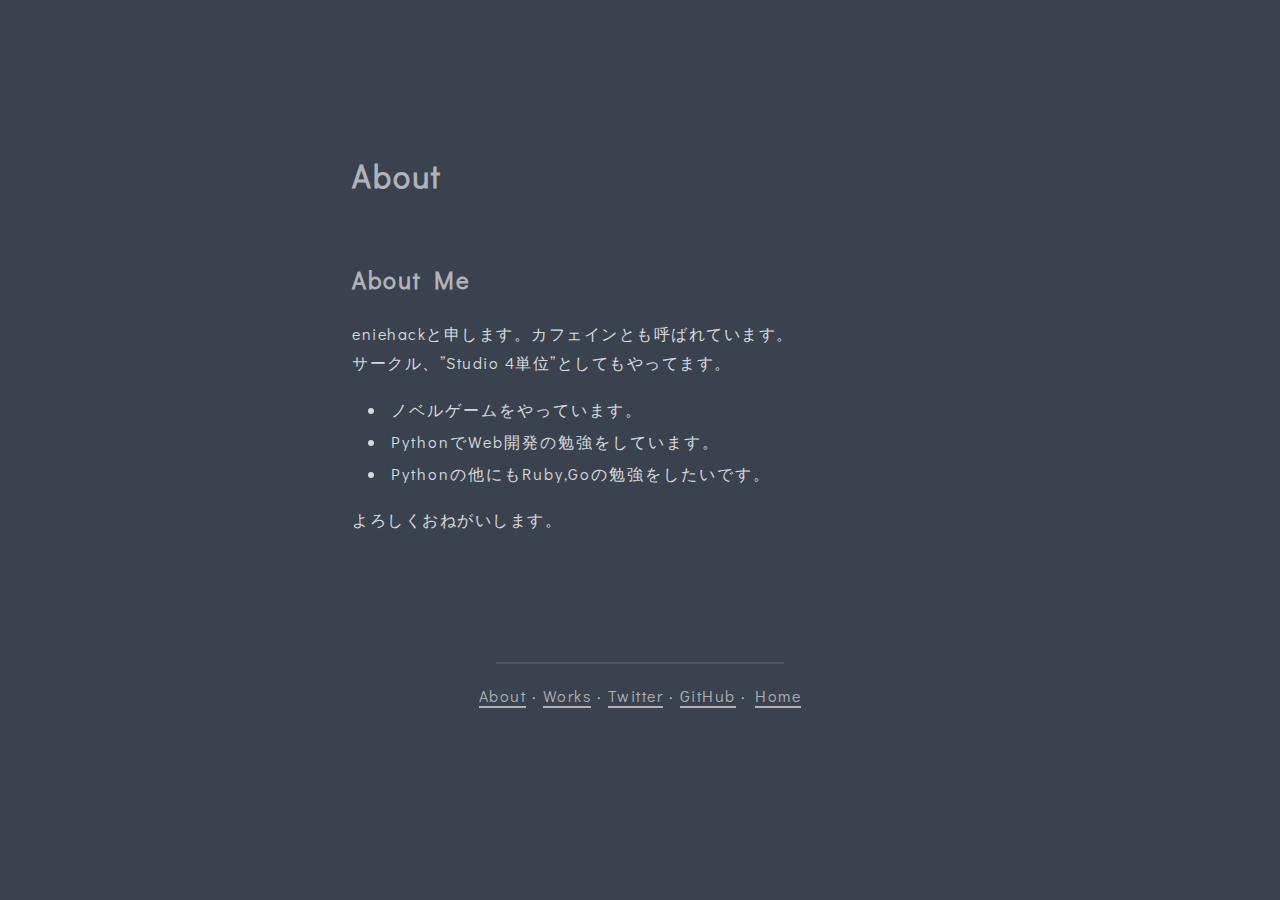
==== about/index.html @ 236ca74c "initial commit for gh-pages" ====
<!DOCTYPE html>
<html lang="en-US">

<head>
    <meta charset="utf-8">
    <meta http-equiv="X-UA-Compatible" content="chrome=1">
    <meta name="HandheldFriendly" content="True">
    <meta name="MobileOptimized" content="320">
    <meta name="viewport" content="width=device-width, initial-scale=1.0">
    <meta name="referrer" content="no-referrer">
    
    <meta name="description" content="Call me Sam, a theme for Hugo.">
    
    <meta name="twitter:card" content="summary">
    <meta name="twitter:domain" content="https://eniehack.github.io/">
    
    <meta name="twitter:image" content="https://eniehack.github.io/tn.png">
    <meta name="twitter:title" property="og:title" itemprop="title name" content="Studio 4units">
    <meta name="twitter:description" property="og:description" itemprop="description" content="Call me Sam, a theme for Hugo.">
    <meta name="og:type" content="website">
    <meta name="og:url" content="https://eniehack.github.io/">
    <meta name="og:image" itemprop="image primaryImageOfPage" content="https://eniehack.github.io/tn.png">
    
    <title>Studio 4units</title>
    <link rel="shortcut icon" href="https://eniehack.github.io/favicon.ico" id="favicon">
    <link rel="stylesheet" href="https://eniehack.github.io/css/style.css">
    
    <link rel="stylesheet" href="https://fonts.googleapis.com/css?family=Didact+Gothic">
    
    <script src="https://code.jquery.com/jquery-3.2.1.min.js" integrity="sha256-hwg4gsxgFZhOsEEamdOYGBf13FyQuiTwlAQgxVSNgt4="
        crossorigin="anonymous"></script>
    
    

</head>

</html>
<body><div class="wrap"><div class="section" id="content"><h1>About</h1><p>

<h2 id="about-me">About Me</h2>

<p>eniehackと申します。カフェインとも呼ばれています。<br />
サークル、&rdquo;Studio 4単位&rdquo;としてもやってます。</p>

<ul>
<li>ノベルゲームをやっています。</li>
<li>PythonでWeb開発の勉強をしています。</li>
<li>Pythonの他にもRuby,Goの勉強をしたいです。</li>
</ul>

<p>よろしくおねがいします。</p>
</p></div><div class="section bottom-menu"><hr/><p><a href="https://eniehack.github.io/about/">About</a>


&#183; <a href="https://eniehack.github.io/works/">Works</a>
&#183; <a href="https://twitter.com/eniehack">Twitter</a>
&#183; <a href="https://github.com/eniehack">GitHub</a>

&#183; <a href="https://eniehack.github.io/">Home</a></p></div><div class="section footer"></div></div></body>
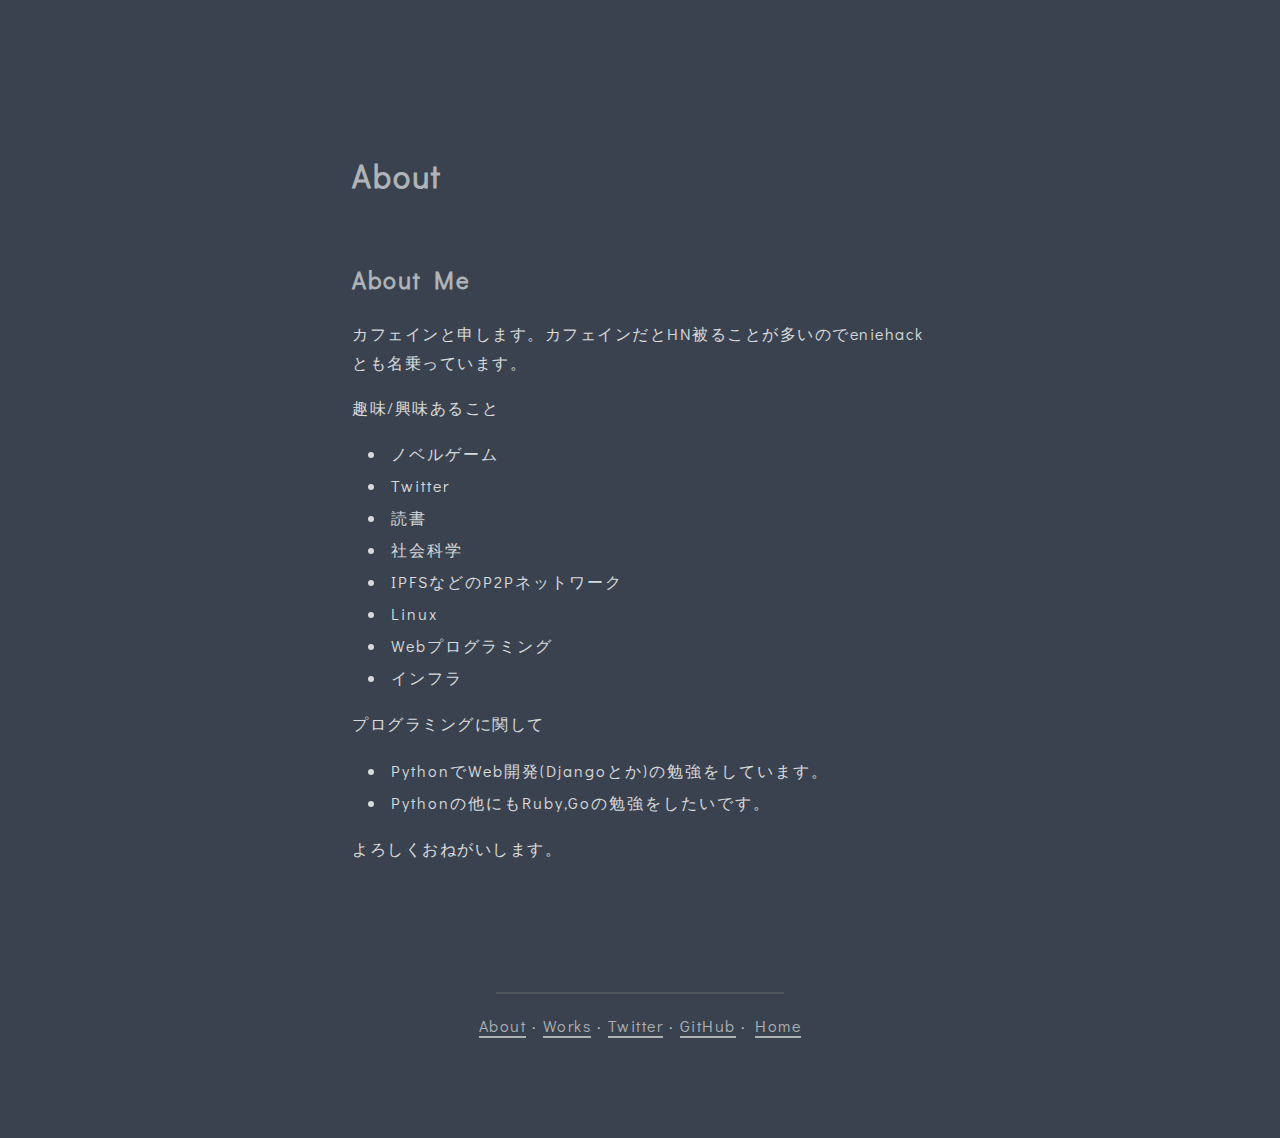
==== commit af466898: "OGPに対応、本文の編集・追記" ====
--- a/about/index.html
+++ b/about/index.html
@@ -9,19 +9,19 @@
     <meta name="viewport" content="width=device-width, initial-scale=1.0">
     <meta name="referrer" content="no-referrer">
     
-    <meta name="description" content="Call me Sam, a theme for Hugo.">
+    <meta name="description" content="eniehack&#39;s self introduction Page">
     
     <meta name="twitter:card" content="summary">
     <meta name="twitter:domain" content="https://eniehack.github.io/">
     
-    <meta name="twitter:image" content="https://eniehack.github.io/tn.png">
-    <meta name="twitter:title" property="og:title" itemprop="title name" content="Studio 4units">
-    <meta name="twitter:description" property="og:description" itemprop="description" content="Call me Sam, a theme for Hugo.">
+    <meta name="twitter:image" content="https://eniehack.github.io/egg_gray.png">
+    <meta name="twitter:title" property="og:title" itemprop="title name" content="caffeine/eniehack">
+    <meta name="twitter:description" property="og:description" itemprop="description" content="eniehack&#39;s self introduction Page">
     <meta name="og:type" content="website">
     <meta name="og:url" content="https://eniehack.github.io/">
-    <meta name="og:image" itemprop="image primaryImageOfPage" content="https://eniehack.github.io/tn.png">
+    <meta name="og:image" itemprop="image primaryImageOfPage" content="https://eniehack.github.io/egg_gray.png">
     
-    <title>Studio 4units</title>
+    <title>caffeine/eniehack</title>
     <link rel="shortcut icon" href="https://eniehack.github.io/favicon.ico" id="favicon">
     <link rel="stylesheet" href="https://eniehack.github.io/css/style.css">
     
@@ -39,12 +39,25 @@
 
 <h2 id="about-me">About Me</h2>
 
-<p>eniehackと申します。カフェインとも呼ばれています。<br />
-サークル、&rdquo;Studio 4単位&rdquo;としてもやってます。</p>
+<p>カフェインと申します。カフェインだとHN被ることが多いのでeniehackとも名乗っています。</p>
+
+<p>趣味/興味あること</p>
 
 <ul>
-<li>ノベルゲームをやっています。</li>
-<li>PythonでWeb開発の勉強をしています。</li>
+<li>ノベルゲーム</li>
+<li>Twitter</li>
+<li>読書</li>
+<li>社会科学</li>
+<li>IPFSなどのP2Pネットワーク</li>
+<li>Linux</li>
+<li>Webプログラミング</li>
+<li>インフラ</li>
+</ul>
+
+<p>プログラミングに関して</p>
+
+<ul>
+<li>PythonでWeb開発(Djangoとか)の勉強をしています。</li>
 <li>Pythonの他にもRuby,Goの勉強をしたいです。</li>
 </ul>
 
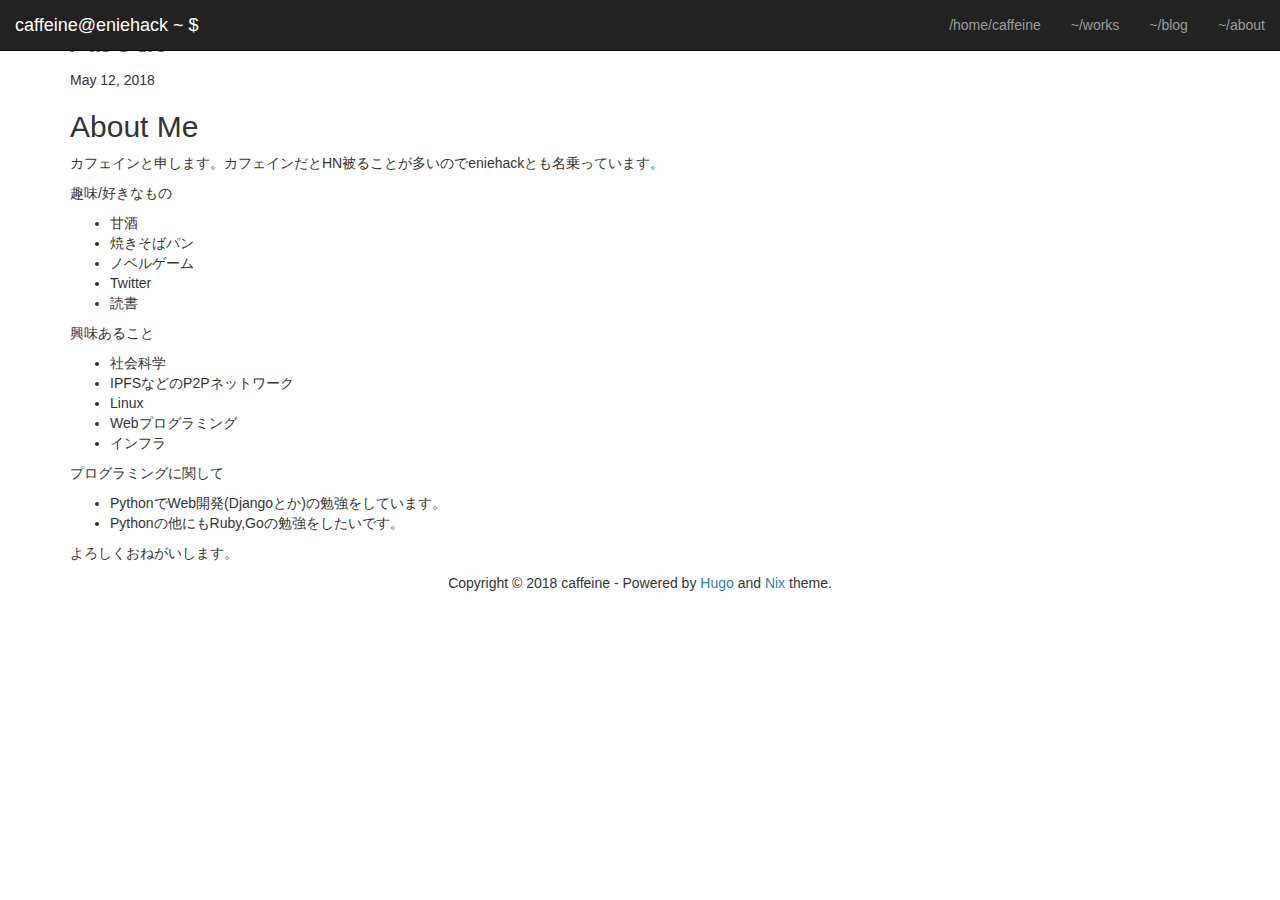
==== commit 9a85afce: "テーマをhugo-theme-nixに変更" ====
--- a/about/index.html
+++ b/about/index.html
@@ -1,52 +1,101 @@
 <!DOCTYPE html>
-<html lang="en-US">
+<html>
 
-<head>
-    <meta charset="utf-8">
-    <meta http-equiv="X-UA-Compatible" content="chrome=1">
-    <meta name="HandheldFriendly" content="True">
-    <meta name="MobileOptimized" content="320">
-    <meta name="viewport" content="width=device-width, initial-scale=1.0">
-    <meta name="referrer" content="no-referrer">
-    
-    <meta name="description" content="eniehack&#39;s self introduction Page">
-    
-    <meta name="twitter:card" content="summary">
-    <meta name="twitter:domain" content="https://eniehack.github.io/">
-    
-    <meta name="twitter:image" content="https://eniehack.github.io/egg_gray.png">
-    <meta name="twitter:title" property="og:title" itemprop="title name" content="caffeine/eniehack">
-    <meta name="twitter:description" property="og:description" itemprop="description" content="eniehack&#39;s self introduction Page">
-    <meta name="og:type" content="website">
-    <meta name="og:url" content="https://eniehack.github.io/">
-    <meta name="og:image" itemprop="image primaryImageOfPage" content="https://eniehack.github.io/egg_gray.png">
-    
-    <title>caffeine/eniehack</title>
-    <link rel="shortcut icon" href="https://eniehack.github.io/favicon.ico" id="favicon">
-    <link rel="stylesheet" href="https://eniehack.github.io/css/style.css">
-    
-    <link rel="stylesheet" href="https://fonts.googleapis.com/css?family=Didact+Gothic">
-    
-    <script src="https://code.jquery.com/jquery-3.2.1.min.js" integrity="sha256-hwg4gsxgFZhOsEEamdOYGBf13FyQuiTwlAQgxVSNgt4="
-        crossorigin="anonymous"></script>
-    
-    
+    <head>
+        <title> About &middot; caffeine </title>
 
-</head>
+        <meta http-equiv="content-type" content="text/html; charset=utf-8">
+<meta name="viewport" content="width=device-width, initial-scale=1.0, maximum-scale=1">
+<meta name="generator" content="Hugo 0.40.3" />
 
-</html>
-<body><div class="wrap"><div class="section" id="content"><h1>About</h1><p>
+
+<script   src="https://code.jquery.com/jquery-3.1.1.min.js"   integrity="sha256-hVVnYaiADRTO2PzUGmuLJr8BLUSjGIZsDYGmIJLv2b8="   crossorigin="anonymous"></script>
+
+
+<link rel="stylesheet" href="https://maxcdn.bootstrapcdn.com/bootstrap/3.3.7/css/bootstrap.min.css" integrity="sha384-BVYiiSIFeK1dGmJRAkycuHAHRg32OmUcww7on3RYdg4Va+PmSTsz/K68vbdEjh4u" crossorigin="anonymous">
+
+<script src="https://maxcdn.bootstrapcdn.com/bootstrap/3.3.7/js/bootstrap.min.js" integrity="sha384-Tc5IQib027qvyjSMfHjOMaLkfuWVxZxUPnCJA7l2mCWNIpG9mGCD8wGNIcPD7Txa" crossorigin="anonymous"></script>
+
+
+<link href="https://maxcdn.bootstrapcdn.com/font-awesome/4.7.0/css/font-awesome.min.css" rel="stylesheet" integrity="sha384-wvfXpqpZZVQGK6TAh5PVlGOfQNHSoD2xbE+QkPxCAFlNEevoEH3Sl0sibVcOQVnN" crossorigin="anonymous">
+
+
+<link rel="stylesheet" href="https://eniehack.github.io/css/nix.css">
+
+
+<link href="https://fonts.googleapis.com/css?family=Inconsolata%7COpen+Sans%7CUbuntu" rel="stylesheet">
+
+
+
+
+    </head>
+
+    <body>
+        <header>
+<nav class="navbar navbar-default navbar-fixed-top navbar-inverse font-header">
+	<div class="container-fluid">
+		<div class="navbar-header">
+			<button type="button" class="navbar-toggle collapsed" data-toggle="collapse" data-target="#navbar-collapse-1" aria-expanded="false">
+				<span class="sr-only">Toggle navigation</span>
+				<span class="icon-bar"></span>
+				<span class="icon-bar"></span>
+				<span class="icon-bar"></span>
+			</button>
+			<a class="navbar-brand" id="green-terminal" href=https://eniehack.github.io/>caffeine@eniehack ~ $</a>
+		</div>
+
+		
+		<div class="collapse navbar-collapse" id="navbar-collapse-1">
+			<ul class="nav navbar-nav navbar-right">
+				<li>
+					<a href="https://eniehack.github.io/">/home/caffeine</a>
+				</li>
+				
+				
+				<li >
+					<a href="https://eniehack.github.io/works">~/works</a>
+				</li>
+				
+				
+				<li >
+					<a href="https://eniehack.hatenablog.com/">~/blog</a>
+				</li>
+				
+				
+				<li >
+					<a href="https://eniehack.github.io/about">~/about</a>
+				</li>
+				
+
+			</ul>
+		</div>
+	</div>
+</nav>
+</header>
+
+        <div class="container wrapper">
+            <h1><a href="https://eniehack.github.io/about/">About</a></h1>
+            <span class="post-date">May 12, 2018 </span>
+            <div class="post-content">
+                
 
 <h2 id="about-me">About Me</h2>
 
 <p>カフェインと申します。カフェインだとHN被ることが多いのでeniehackとも名乗っています。</p>
 
-<p>趣味/興味あること</p>
+<p>趣味/好きなもの</p>
 
 <ul>
+<li>甘酒</li>
+<li>焼きそばパン</li>
 <li>ノベルゲーム</li>
 <li>Twitter</li>
 <li>読書</li>
+</ul>
+
+<p>興味あること</p>
+
+<ul>
 <li>社会科学</li>
 <li>IPFSなどのP2Pネットワーク</li>
 <li>Linux</li>
@@ -62,11 +111,24 @@
 </ul>
 
 <p>よろしくおねがいします。</p>
-</p></div><div class="section bottom-menu"><hr/><p><a href="https://eniehack.github.io/about/">About</a>
 
+            </div>
+            
+            <div class="post-comments">
+                
+            </div>
+            
+            <div class="push"></div>
+        </div>
+        <footer class="footer text-center">
+<p>Copyright &copy; 2018 caffeine -
+<span class="credit">
+	Powered by
+	<a target="_blank" href="https://gohugo.io">Hugo</a>
+	and
+	<a target="_blank" href="https://github.com/LordMathis/hugo-theme-nix/">Nix</a> theme.
+</span>
+</p>
+</footer>
 
-&#183; <a href="https://eniehack.github.io/works/">Works</a>
-&#183; <a href="https://twitter.com/eniehack">Twitter</a>
-&#183; <a href="https://github.com/eniehack">GitHub</a>
-
-&#183; <a href="https://eniehack.github.io/">Home</a></p></div><div class="section footer"></div></div></body>
+    </body>
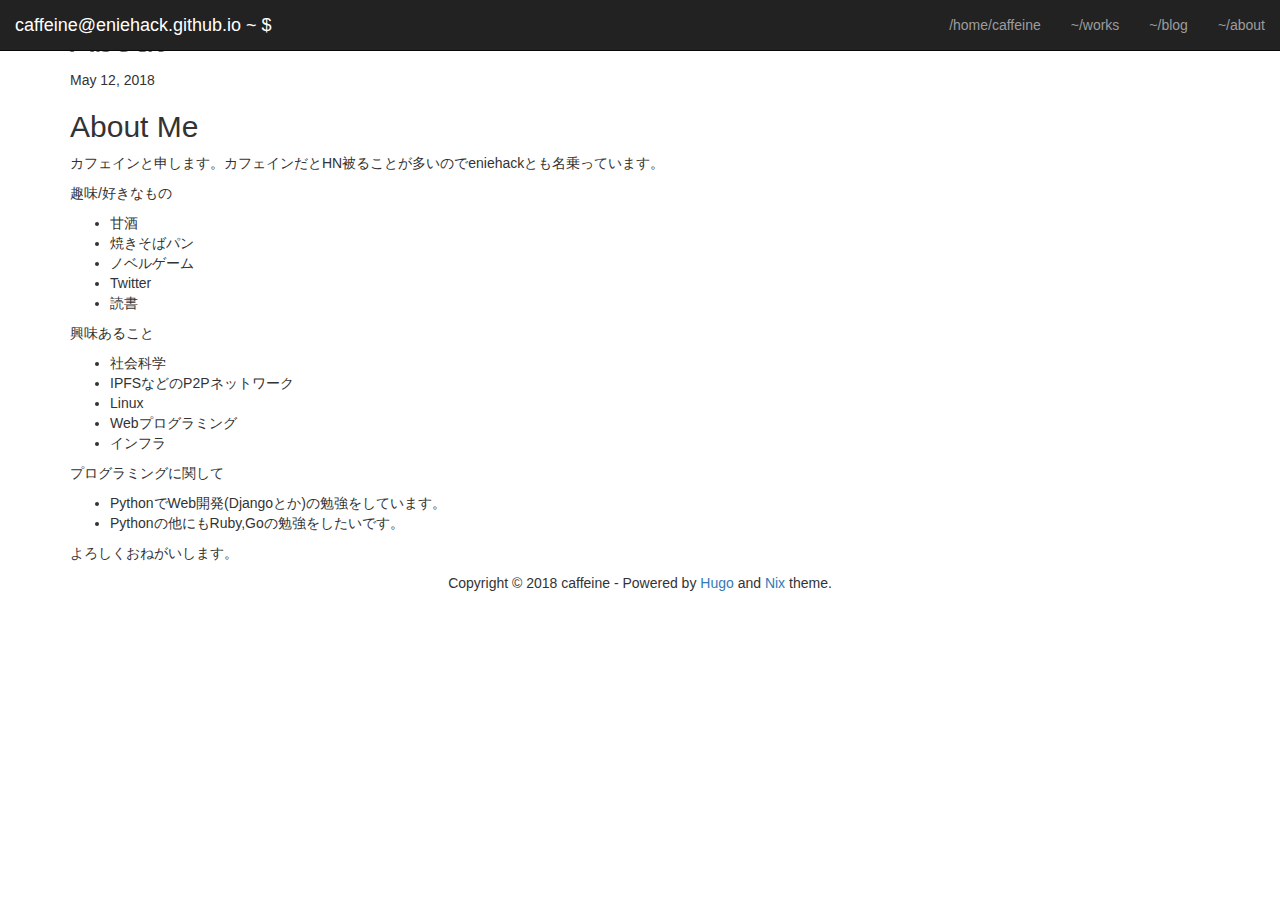
==== commit eec987e3: "レイアウトの改善" ====
--- a/about/index.html
+++ b/about/index.html
@@ -41,7 +41,7 @@
 				<span class="icon-bar"></span>
 				<span class="icon-bar"></span>
 			</button>
-			<a class="navbar-brand" id="green-terminal" href=https://eniehack.github.io/>caffeine@eniehack ~ $</a>
+			<a class="navbar-brand" id="green-terminal" href=https://eniehack.github.io/>caffeine@eniehack.github.io ~ $</a>
 		</div>
 
 		
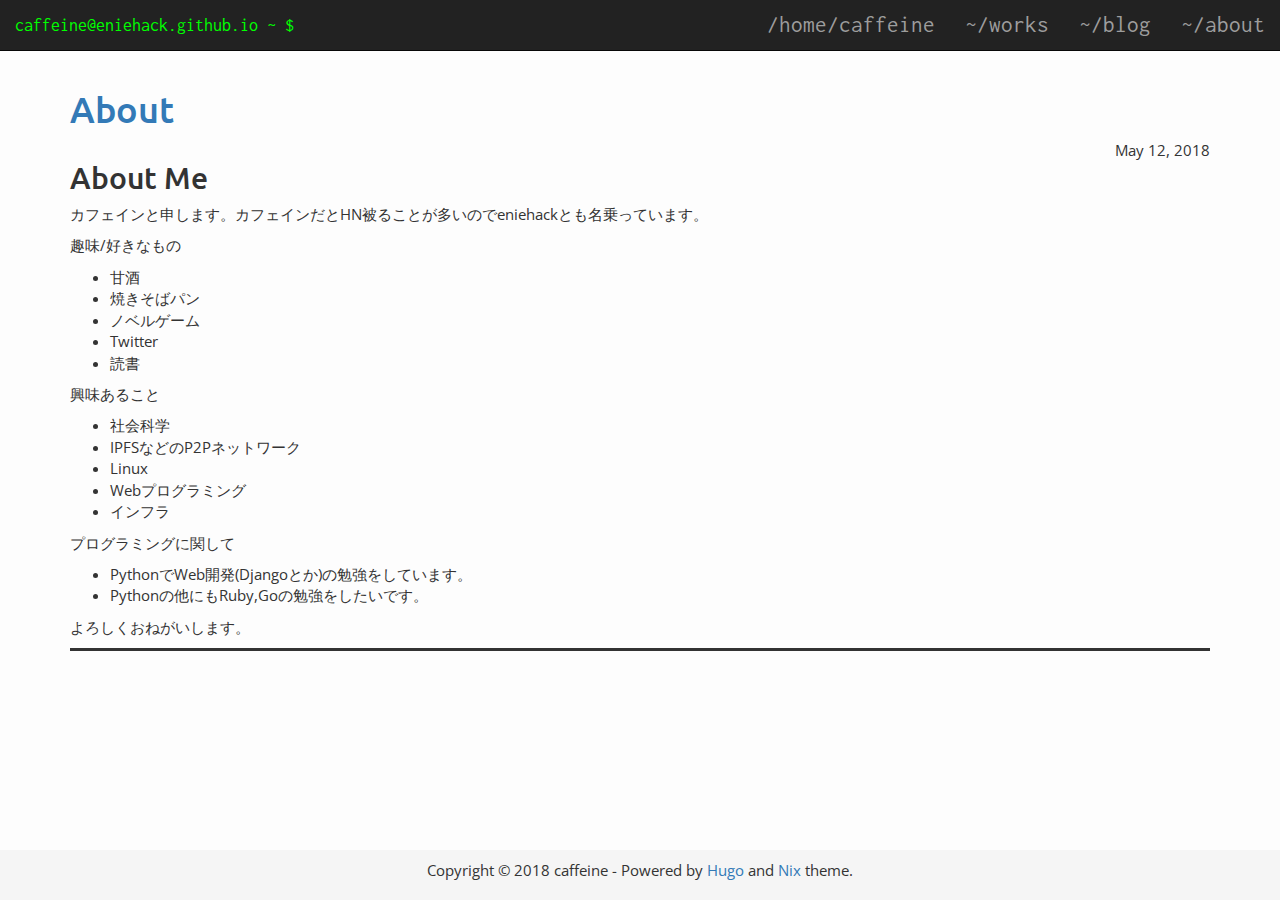
==== commit f01b0b63: "mastodonアカウントの追加、それに伴うFont Awesome4.xから5.xへのアップグレードへの対応とGPG鍵の削除" ====
--- a/about/index.html
+++ b/about/index.html
@@ -17,7 +17,7 @@
 <script src="https://maxcdn.bootstrapcdn.com/bootstrap/3.3.7/js/bootstrap.min.js" integrity="sha384-Tc5IQib027qvyjSMfHjOMaLkfuWVxZxUPnCJA7l2mCWNIpG9mGCD8wGNIcPD7Txa" crossorigin="anonymous"></script>
 
 
-<link href="https://maxcdn.bootstrapcdn.com/font-awesome/4.7.0/css/font-awesome.min.css" rel="stylesheet" integrity="sha384-wvfXpqpZZVQGK6TAh5PVlGOfQNHSoD2xbE+QkPxCAFlNEevoEH3Sl0sibVcOQVnN" crossorigin="anonymous">
+<link rel="stylesheet" href="https://use.fontawesome.com/releases/v5.0.13/css/all.css" integrity="sha384-DNOHZ68U8hZfKXOrtjWvjxusGo9WQnrNx2sqG0tfsghAvtVlRW3tvkXWZh58N9jp" crossorigin="anonymous">
 
 
 <link rel="stylesheet" href="https://eniehack.github.io/css/nix.css">
